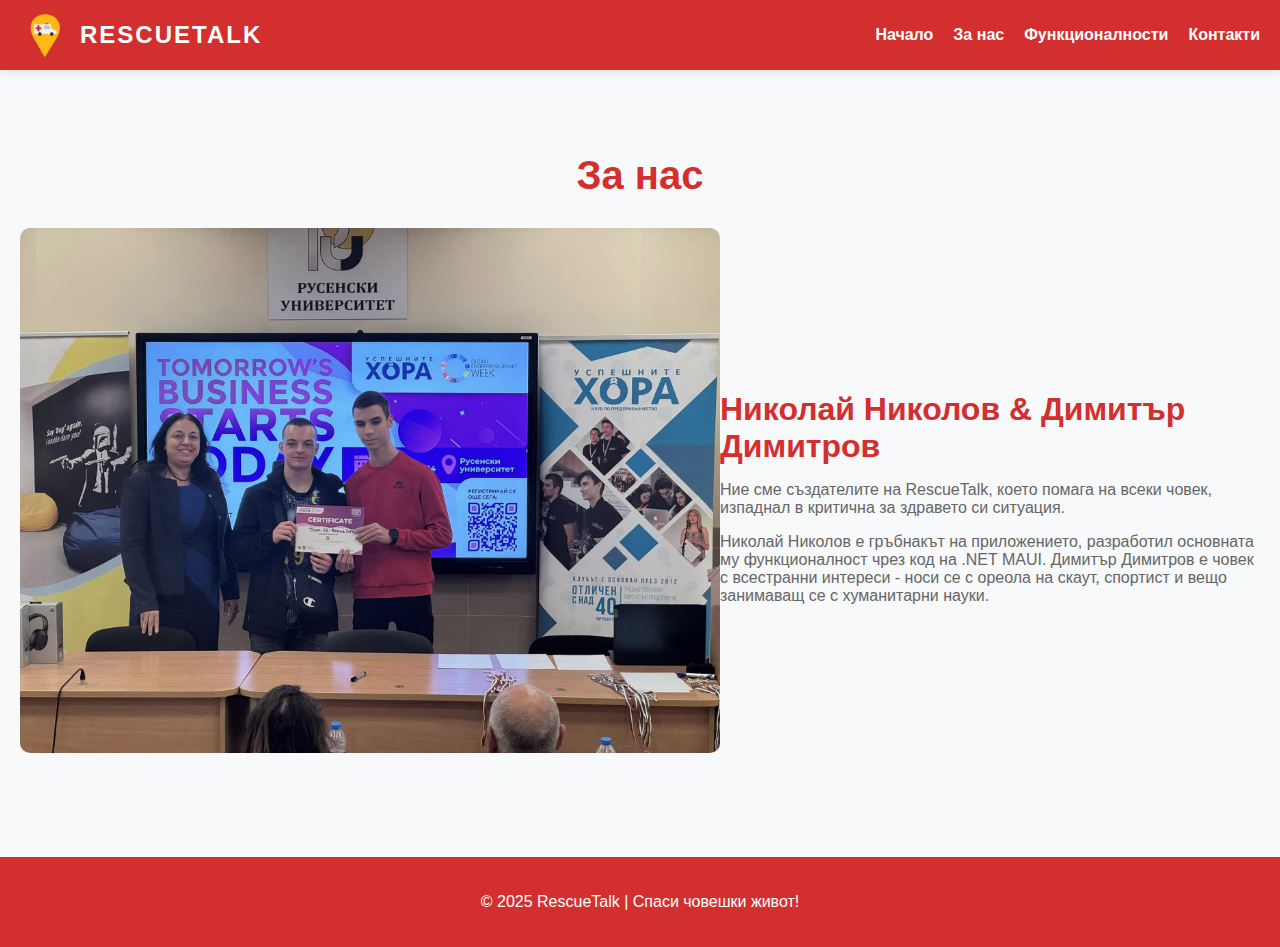
==== about.html @ 98db1678 "Added the main files" ====
<!DOCTYPE html>
<html lang="bg">
<head>
    <meta charset="UTF-8">
    <meta name="viewport" content="width=device-width, initial-scale=1.0">
    <title>RescueTalk - За нас</title>
    <link rel="stylesheet" href="styles/global.css">
    <link rel="stylesheet" href="styles/about.css">
    <link href="https://fonts.googleapis.com/css2?family=Poppins:wght@400;600;700&display=swap" rel="stylesheet">
    <link rel="stylesheet" href="https://cdnjs.cloudflare.com/ajax/libs/font-awesome/6.0.0/css/all.min.css">
</head>
<body>
    <nav>
        <div class="logo">
            <img src="images/logo.png" alt="RescueTalk Logo">
            <span class="logo-text">RescueTalk</span> <!-- Добавен надпис -->
        </div>
        <ul>
            <li><a href="index.html">Начало</a></li>
            <li><a href="about.html">За нас</a></li>
            <li><a href="features.html">Функционалности</a></li>
            <li><a href="contact.html">Контакти</a></li>
        </ul>
    </nav>

    <section class="about">
        <h2>За нас</h2>
        <div class="team">
            <div class="team-image">
                <img src="images/team.png" alt="Николай и Димитър">
            </div>
            <div class="team-info">
                <h2>Николай Николов & Димитър Димитров</h3>
                <p>Ние сме създателите на RescueTalk, което помага на всеки човек, изпаднал в критична за здравето си ситуация.</p>
                <p> Николай Николов е гръбнакът на приложението, разработил основната му функционалност чрез код на .NET MAUI. Димитър Димитров е човек с всестранни интереси - носи се с ореола на скаут, спортист и вещо занимаващ се с хуманитарни науки.</p>
        </div>  
    </section>

    <footer>
        <p>© 2025 RescueTalk | Спаси човешки живот!</p>
    </footer>
</body>
</html>
---- styles/global.css ----
/* global.css */
body {
    font-family: 'Roboto', sans-serif;
    margin: 0;
    padding: 0;
    background-color: #f8f9fa;
    color: #333;
}

.logo {
    display: flex;
    align-items: center;
}

.logo-text {
    font-size: 1.5em;
    font-weight: bold;
    color: white;
    margin-left: 10px;
    text-transform: uppercase;
    letter-spacing: 2px;
    transition: color 0.3s;
}

.logo-text:hover {
    color: #ffcc00;
}

nav {
    display: flex;
    justify-content: space-between;
    align-items: center;
    background-color: #d32f2f;
    padding: 10px 20px;
    box-shadow: 0 2px 10px rgba(0, 0, 0, 0.1);
}

nav .logo img {
    height: 50px;
}

nav ul {
    list-style: none;
    display: flex;
    margin: 0;
    padding: 0;
}

nav ul li {
    margin-left: 20px;
}

nav ul li a {
    color: white;
    text-decoration: none;
    font-weight: bold;
    transition: color 0.3s;
}

nav ul li a:hover {
    color: #ffcc00;
}

footer {
    text-align: center;
    padding: 20px;
    background-color: #d32f2f;
    color: white;
    margin-top: 50px;
}
---- styles/about.css ----
/* about.css */
.about {
    padding: 50px 20px;
    text-align: center;
}

.about h2 {
    font-size: 2.5em;
    margin-bottom: 20px;
    color: #d32f2f; /* Червен цвят */
}

.about .team {
    display: flex;
    justify-content: space-between;
    align-items: center;
    margin-top: 30px;
}

.about .team-image img {
    max-width: 700px;
    border-radius: 10px;
}

.about .team-info {
    max-width: 50%;
    text-align: left;
}

.about .team-info h2 {
    font-size: 2em;
    margin-bottom: 10px;
    color: #d32f2f; /* Червен цвят */
}

.about .team-info p {
    font-size: 1em;
    color: #666;
}
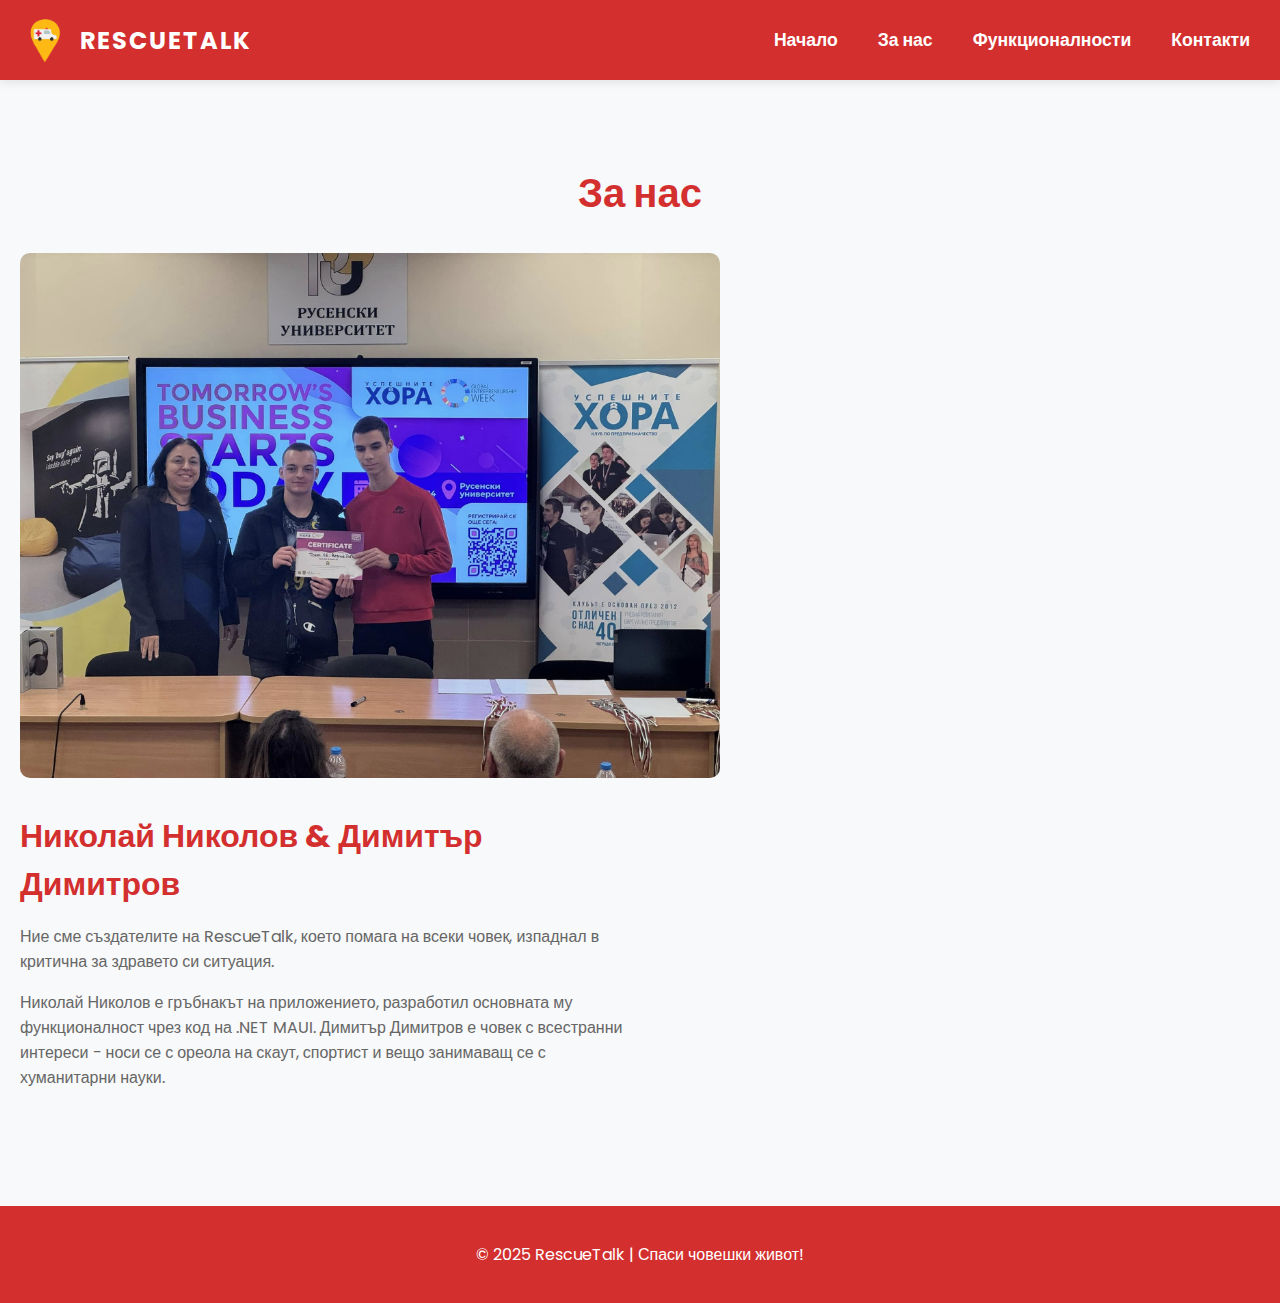
==== commit 5160c354: "Fixed some problems" ====
--- a/about.html
+++ b/about.html
@@ -13,7 +13,7 @@
     <nav>
         <div class="logo">
             <img src="images/logo.png" alt="RescueTalk Logo">
-            <span class="logo-text">RescueTalk</span> <!-- Добавен надпис -->
+            <span class="logo-text">RescueTalk</span>
         </div>
         <ul>
             <li><a href="index.html">Начало</a></li>
@@ -30,14 +30,15 @@
                 <img src="images/team.png" alt="Николай и Димитър">
             </div>
             <div class="team-info">
-                <h2>Николай Николов & Димитър Димитров</h3>
+                <h2>Николай Николов & Димитър Димитров</h2>
                 <p>Ние сме създателите на RescueTalk, което помага на всеки човек, изпаднал в критична за здравето си ситуация.</p>
                 <p> Николай Николов е гръбнакът на приложението, разработил основната му функционалност чрез код на .NET MAUI. Димитър Димитров е човек с всестранни интереси - носи се с ореола на скаут, спортист и вещо занимаващ се с хуманитарни науки.</p>
-        </div>  
+            </div>  
+        </div>
     </section>
 
     <footer>
         <p>© 2025 RescueTalk | Спаси човешки живот!</p>
     </footer>
 </body>
-</html>+</html>
--- a/styles/global.css
+++ b/styles/global.css
@@ -1,15 +1,20 @@
-/* global.css */
+/* Глобални стилове */
 body {
-    font-family: 'Roboto', sans-serif;
+    font-family: 'Poppins', sans-serif;
     margin: 0;
     padding: 0;
     background-color: #f8f9fa;
     color: #333;
 }
 
+/* Логото */
 .logo {
     display: flex;
     align-items: center;
+}
+
+.logo img {
+    height: 50px;
 }
 
 .logo-text {
@@ -26,12 +31,13 @@
     color: #ffcc00;
 }
 
+/* Навигация */
 nav {
     display: flex;
     justify-content: space-between;
     align-items: center;
     background-color: #d32f2f;
-    padding: 10px 20px;
+    padding: 15px 20px;
     box-shadow: 0 2px 10px rgba(0, 0, 0, 0.1);
 }
 
@@ -55,16 +61,141 @@
     text-decoration: none;
     font-weight: bold;
     transition: color 0.3s;
+    padding: 5px 10px;
+    font-size: 1.1em;
 }
 
 nav ul li a:hover {
     color: #ffcc00;
-}
-
+    border-bottom: 2px solid #ffcc00;
+}
+
+/* Footer */
 footer {
     text-align: center;
     padding: 20px;
     background-color: #d32f2f;
     color: white;
     margin-top: 50px;
-}+}
+
+/* Респонсивни стилове */
+@media (max-width: 1024px) {
+    nav {
+        flex-direction: column;
+        align-items: center;
+    }
+
+    nav ul {
+        flex-direction: column;
+        margin-top: 10px;
+    }
+
+    nav ul li {
+        margin: 10px 0;
+    }
+
+    .logo-text {
+        font-size: 1.2em;
+    }
+
+    header h1 {
+        font-size: 2.5em;
+    }
+
+    .features .grid {
+        flex-direction: column;
+        align-items: center;
+    }
+
+    .features .feature {
+        width: 80%;
+        margin-bottom: 30px;
+    }
+
+    .contact form {
+        width: 90%;
+    }
+}
+
+@media (max-width: 768px) {
+    header {
+        padding: 120px 0;
+    }
+
+    nav ul li a {
+        font-size: 1em;
+    }
+
+    header h1 {
+        font-size: 2em;
+    }
+
+    .features .grid {
+        flex-direction: column;
+        align-items: center;
+        justify-content: center;
+        gap: 20px;
+    }
+
+    .features .feature {
+        width: 90%;
+        margin-bottom: 20px; /* Разстояние между елементите */
+    }
+
+    .about .team {
+        flex-direction: column;
+        align-items: center;
+    }
+
+    .about .team-image img {
+        width: 100%;
+        max-width: 300px;
+        height: auto;
+    }
+
+    /* Навигация на мобилни екрани */
+    nav ul {
+        display: flex;
+        flex-direction: column;
+        align-items: center; /* Центриране на линковете */
+        padding: 0;
+        margin-top: 10px;
+    }
+
+    nav ul li {
+        margin: 10px 0;
+    }
+
+    nav ul li a {
+        font-size: 1.1em;
+        padding: 10px 20px;
+    }
+}
+
+@media (max-width: 480px) {
+    nav ul li a {
+        font-size: 0.9em;
+    }
+
+    header h1 {
+        font-size: 1.8em;
+    }
+
+    .features .feature {
+        width: 100%;
+    }
+
+    .about .team-info {
+        font-size: 1em;
+    }
+
+    .contact input,
+    .contact textarea {
+        font-size: 1em;
+    }
+
+    .contact button {
+        font-size: 1.1em;
+    }
+}
--- a/styles/about.css
+++ b/styles/about.css
@@ -1,4 +1,3 @@
-/* about.css */
 .about {
     padding: 50px 20px;
     text-align: center;
@@ -7,7 +6,7 @@
 .about h2 {
     font-size: 2.5em;
     margin-bottom: 20px;
-    color: #d32f2f; /* Червен цвят */
+    color: #d32f2f;
 }
 
 .about .team {
@@ -15,10 +14,12 @@
     justify-content: space-between;
     align-items: center;
     margin-top: 30px;
+    flex-wrap: wrap; 
 }
 
 .about .team-image img {
     max-width: 700px;
+    width: 100%; 
     border-radius: 10px;
 }
 
@@ -30,10 +31,23 @@
 .about .team-info h2 {
     font-size: 2em;
     margin-bottom: 10px;
-    color: #d32f2f; /* Червен цвят */
+    color: #d32f2f;
 }
 
 .about .team-info p {
     font-size: 1em;
     color: #666;
-}+}
+
+/* Респонсивни стилове */
+@media (max-width: 768px) {
+    .about .team {
+        flex-direction: column;
+        align-items: center;
+    }
+
+    .about .team-info {
+        max-width: 90%;
+        text-align: center;
+    }
+}
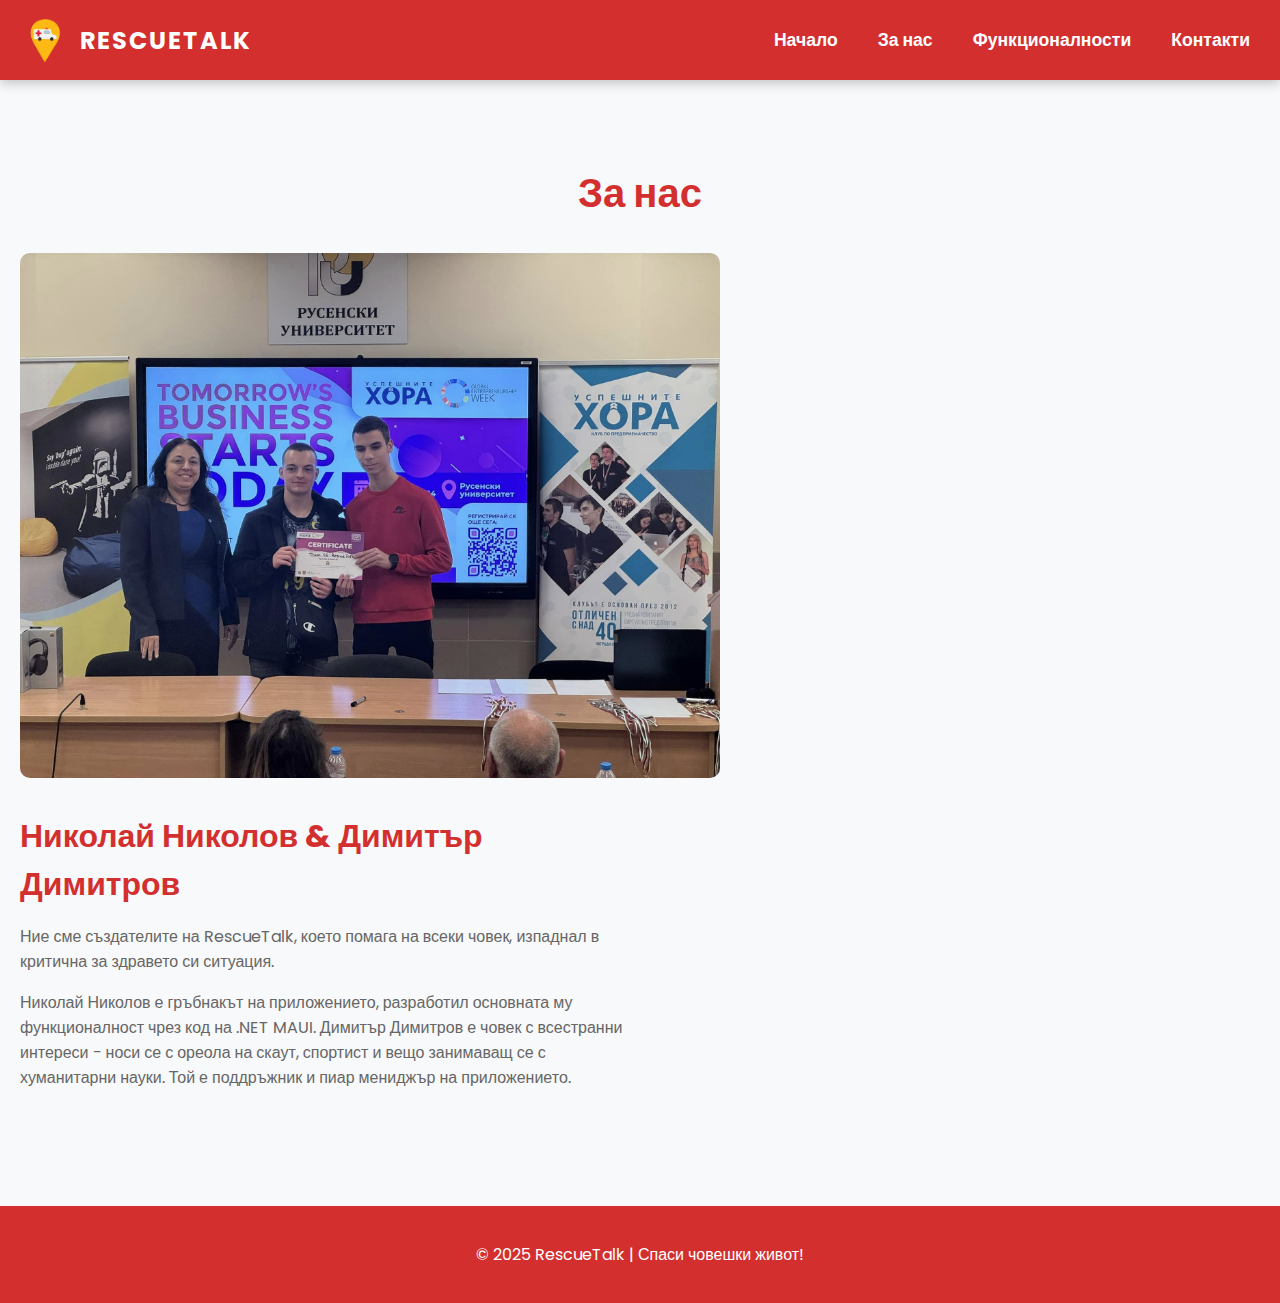
==== commit 6d4165c4: "updated about.html and the navigation border" ====
--- a/about.html
+++ b/about.html
@@ -32,7 +32,7 @@
             <div class="team-info">
                 <h2>Николай Николов & Димитър Димитров</h2>
                 <p>Ние сме създателите на RescueTalk, което помага на всеки човек, изпаднал в критична за здравето си ситуация.</p>
-                <p> Николай Николов е гръбнакът на приложението, разработил основната му функционалност чрез код на .NET MAUI. Димитър Димитров е човек с всестранни интереси - носи се с ореола на скаут, спортист и вещо занимаващ се с хуманитарни науки.</p>
+                <p> Николай Николов е гръбнакът на приложението, разработил основната му функционалност чрез код на .NET MAUI. Димитър Димитров е човек с всестранни интереси - носи се с ореола на скаут, спортист и вещо занимаващ се с хуманитарни науки. Той е поддръжник и пиар мениджър на приложението.</p>
             </div>  
         </div>
     </section>
--- a/styles/global.css
+++ b/styles/global.css
@@ -38,11 +38,9 @@
     align-items: center;
     background-color: #d32f2f;
     padding: 15px 20px;
-    box-shadow: 0 2px 10px rgba(0, 0, 0, 0.1);
-}
-
-nav .logo img {
-    height: 50px;
+    box-shadow: 0 4px 10px rgba(0, 0, 0, 0.2); /* По-силна сенка */
+    position: relative;
+    z-index: 10;
 }
 
 nav ul {
@@ -80,7 +78,7 @@
 }
 
 /* Респонсивни стилове */
-@media (max-width: 1024px) {
+@media (max-width: 768px) {
     nav {
         flex-direction: column;
         align-items: center;
@@ -98,104 +96,4 @@
     .logo-text {
         font-size: 1.2em;
     }
-
-    header h1 {
-        font-size: 2.5em;
-    }
-
-    .features .grid {
-        flex-direction: column;
-        align-items: center;
-    }
-
-    .features .feature {
-        width: 80%;
-        margin-bottom: 30px;
-    }
-
-    .contact form {
-        width: 90%;
-    }
-}
-
-@media (max-width: 768px) {
-    header {
-        padding: 120px 0;
-    }
-
-    nav ul li a {
-        font-size: 1em;
-    }
-
-    header h1 {
-        font-size: 2em;
-    }
-
-    .features .grid {
-        flex-direction: column;
-        align-items: center;
-        justify-content: center;
-        gap: 20px;
-    }
-
-    .features .feature {
-        width: 90%;
-        margin-bottom: 20px; /* Разстояние между елементите */
-    }
-
-    .about .team {
-        flex-direction: column;
-        align-items: center;
-    }
-
-    .about .team-image img {
-        width: 100%;
-        max-width: 300px;
-        height: auto;
-    }
-
-    /* Навигация на мобилни екрани */
-    nav ul {
-        display: flex;
-        flex-direction: column;
-        align-items: center; /* Центриране на линковете */
-        padding: 0;
-        margin-top: 10px;
-    }
-
-    nav ul li {
-        margin: 10px 0;
-    }
-
-    nav ul li a {
-        font-size: 1.1em;
-        padding: 10px 20px;
-    }
-}
-
-@media (max-width: 480px) {
-    nav ul li a {
-        font-size: 0.9em;
-    }
-
-    header h1 {
-        font-size: 1.8em;
-    }
-
-    .features .feature {
-        width: 100%;
-    }
-
-    .about .team-info {
-        font-size: 1em;
-    }
-
-    .contact input,
-    .contact textarea {
-        font-size: 1em;
-    }
-
-    .contact button {
-        font-size: 1.1em;
-    }
-}
+}--- a/styles/about.css
+++ b/styles/about.css
@@ -14,12 +14,12 @@
     justify-content: space-between;
     align-items: center;
     margin-top: 30px;
-    flex-wrap: wrap; 
+    flex-wrap: wrap;
 }
 
 .about .team-image img {
     max-width: 700px;
-    width: 100%; 
+    width: 100%;
     border-radius: 10px;
 }
 
@@ -39,7 +39,6 @@
     color: #666;
 }
 
-/* Респонсивни стилове */
 @media (max-width: 768px) {
     .about .team {
         flex-direction: column;
@@ -50,4 +49,4 @@
         max-width: 90%;
         text-align: center;
     }
-}
+}